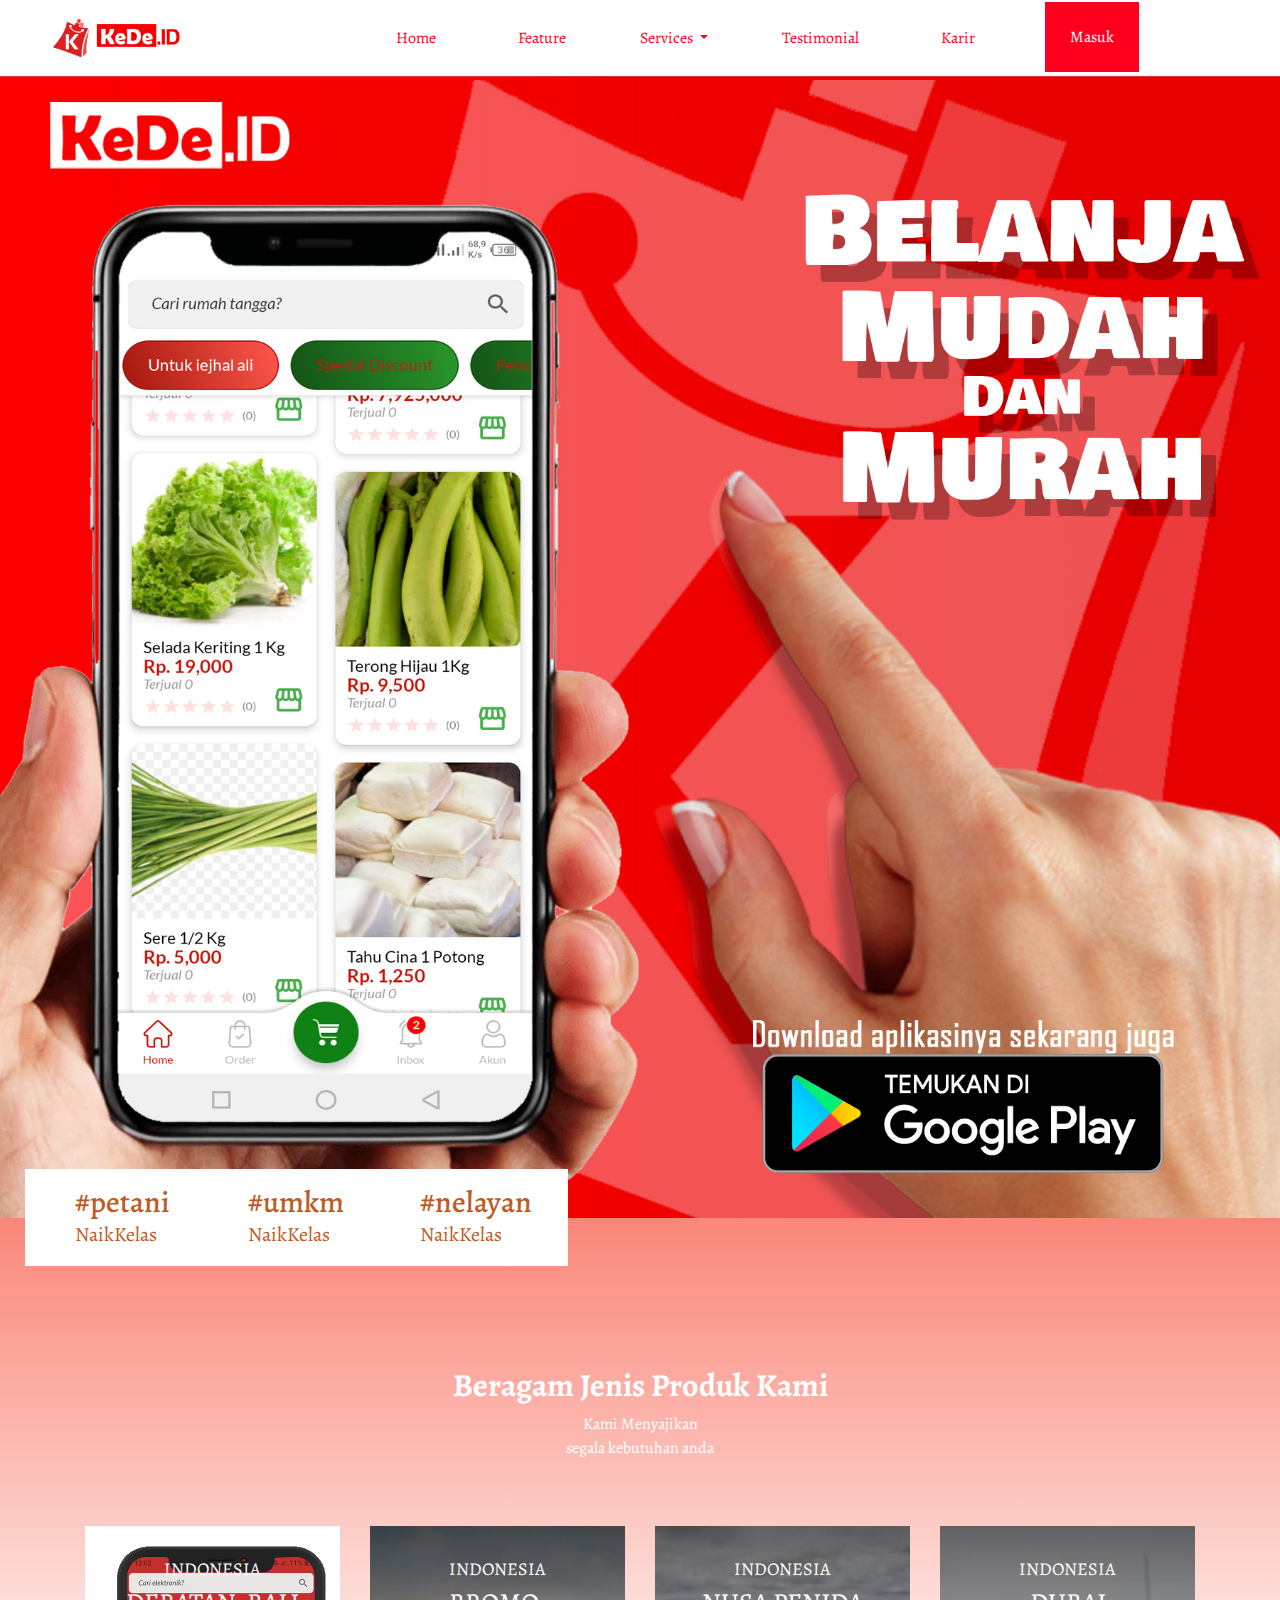
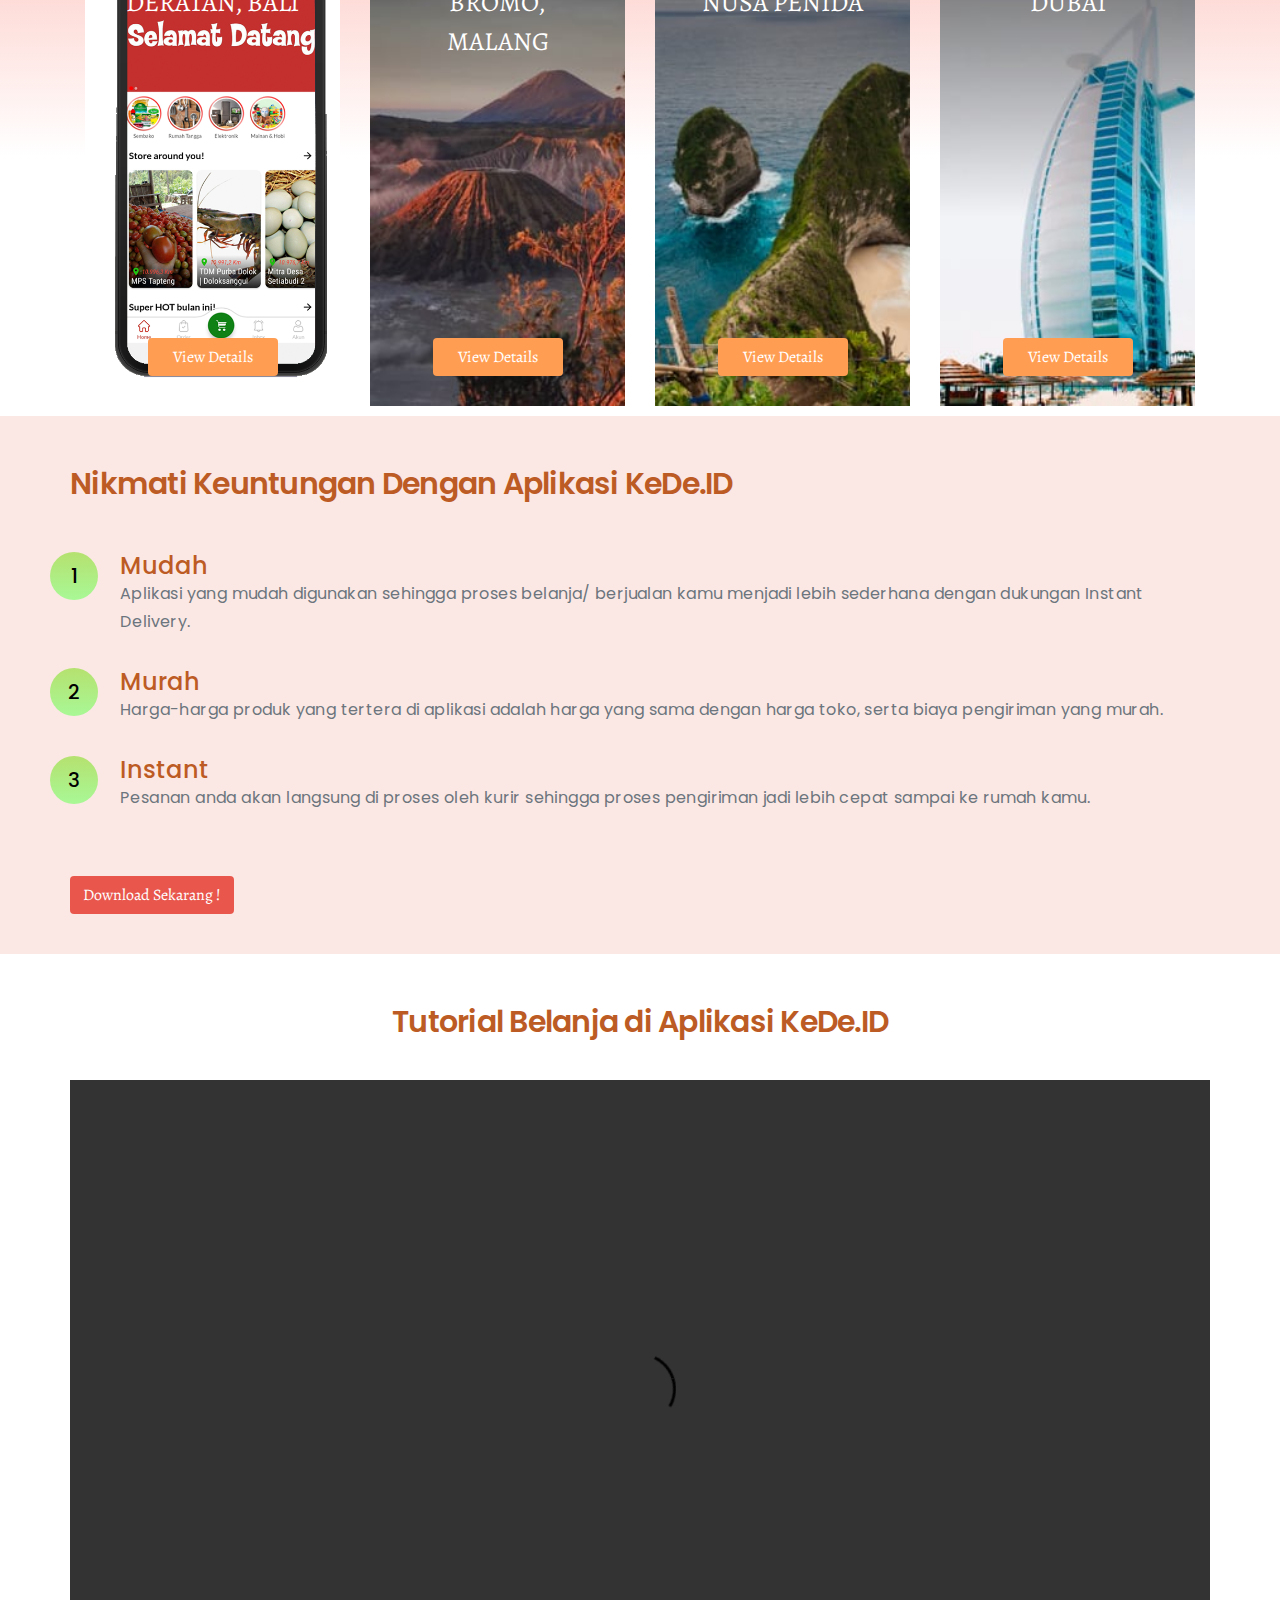
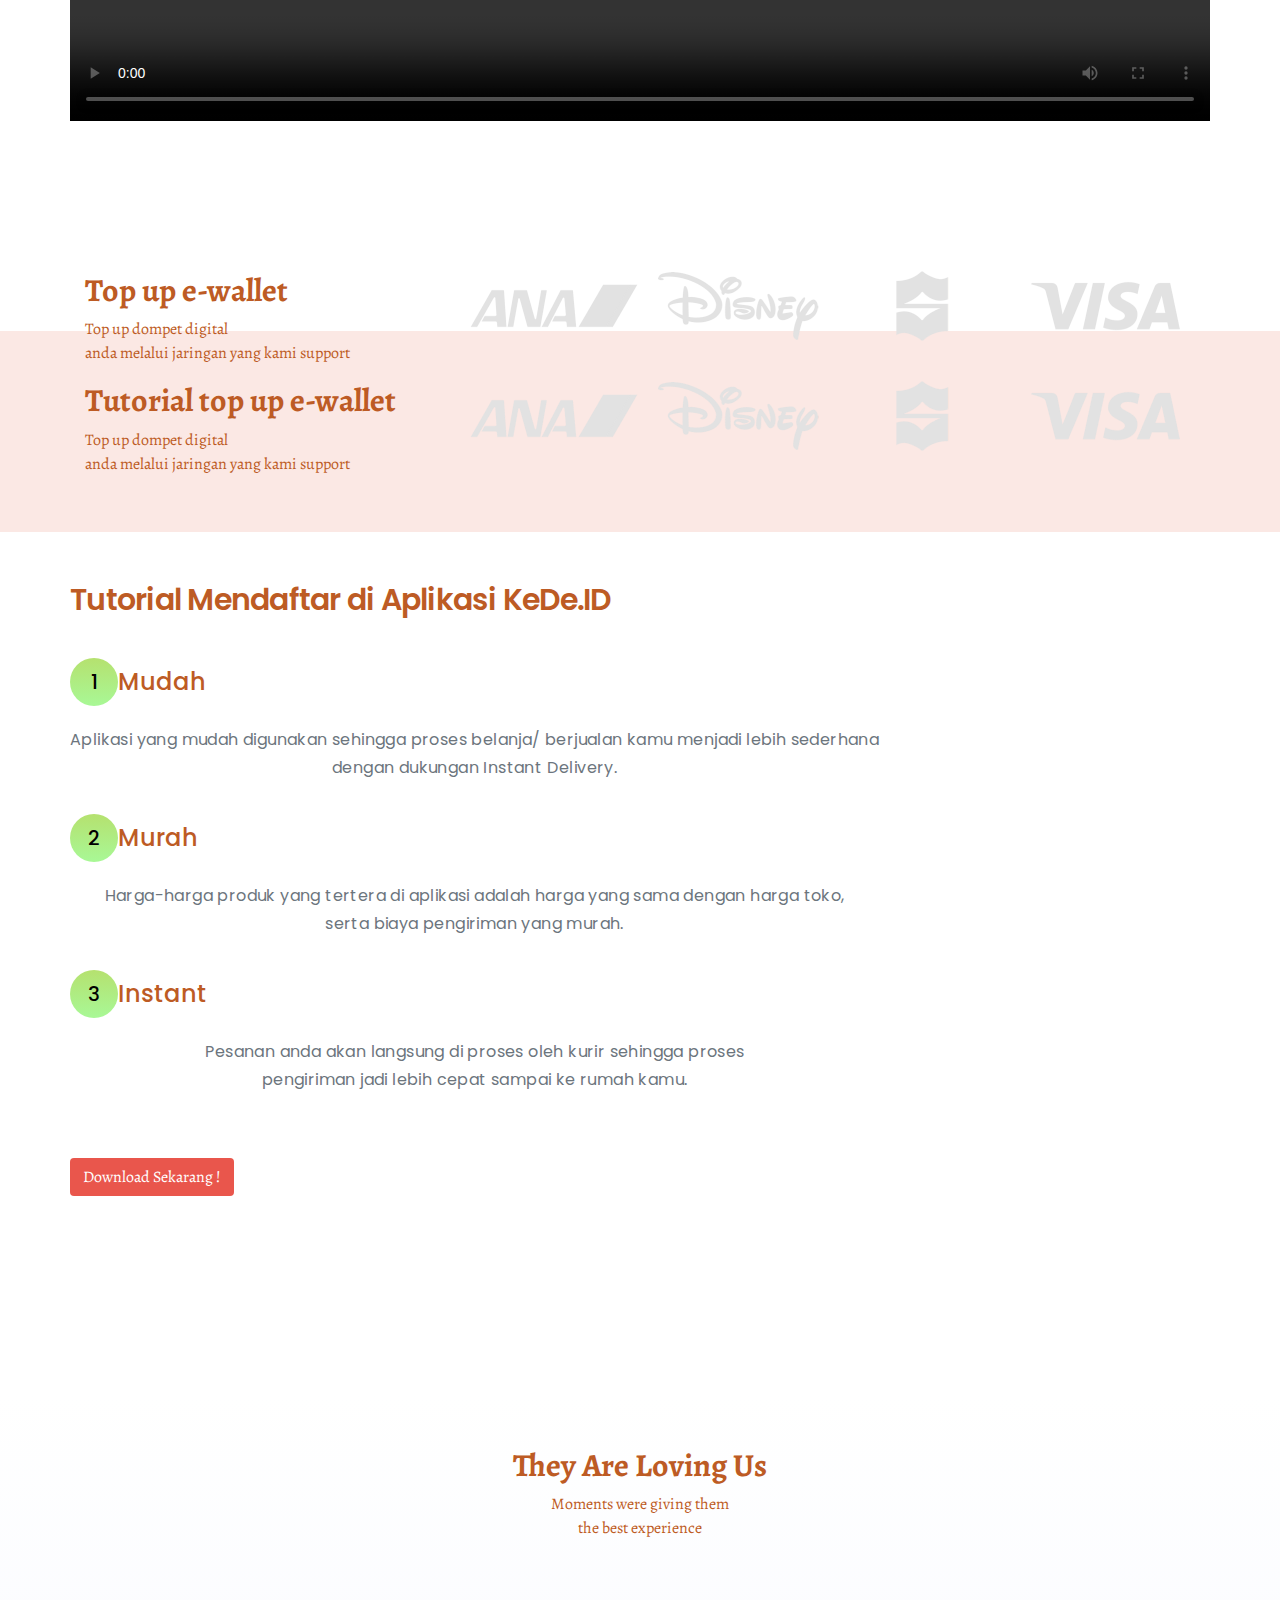
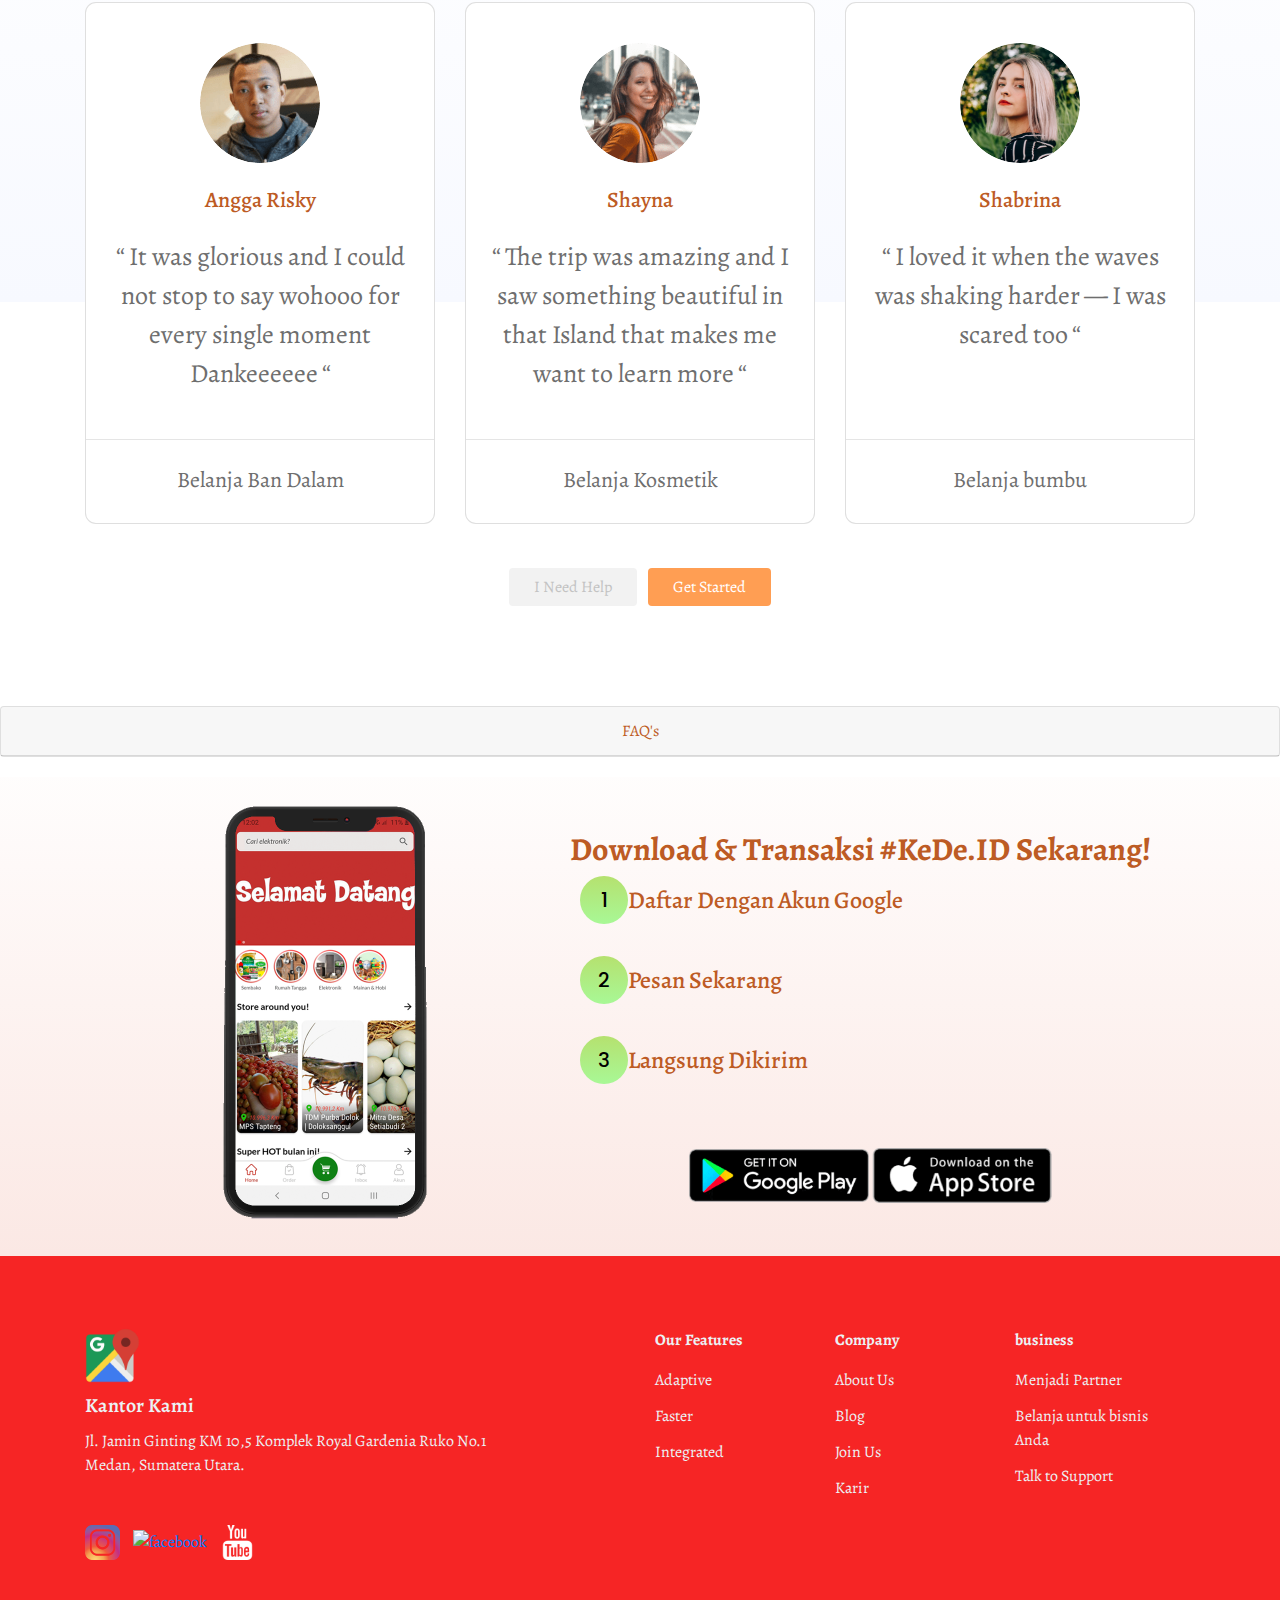
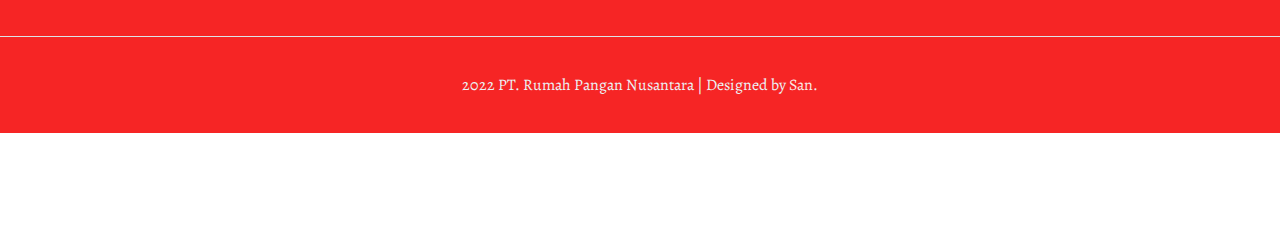
==== index.html @ 6f46077b "KeDe ID" ====
<!DOCTYPE html>
<html lang="en">

<head>
    <meta charset="UTF-8" />
    <meta name="viewport" content="width=device-width, initial-scale=1.0" />
    <meta http-equiv="X-UA-Compatible" content="ie=edge" />
    <title>KeDe.ID</title>
    <link href="https://fonts.googleapis.com/css2?family=Alegreya&display=swap" rel="stylesheet" />
    <link href="https://fonts.googleapis.com/css2?family=Alegreya&family=Poppins:wght@200&display=swap"
        rel="stylesheet">
    <link rel="stylesheet" href="frontend/libraries/bootstrap/css/bootstrap.css" />
    <link rel="stylesheet" href="frontend/styles/main.css" />
</head>

<body>
    <!-- Semantic elements -->
    <!-- https://www.w3schools.com/html/html5_semantic_elements.asp -->

    <!-- Bootstrap navbar example -->
    <!-- https://www.w3schools.com/bootstrap4/bootstrap_navbar.asp -->
    <div class="container">
        <nav class="row navbar border-bottom border-danger navbar-expand-lg navbar-light bg-white fixed-top">
            <a class="navbar-brand" href="#">
                <img src="frontend/images/IMG-20220419-WA0004.png" alt="" />
                <img src="frontend/images/logo.png" alt="" class="logo" />
            </a>
            <button class="navbar-toggler navbar-toggler-right" type="button" data-toggle="collapse"
                data-target="#navb">
                <span class="navbar-toggler-icon"></span>
            </button>

            <!-- Menu -->
            <div class="collapse navbar-collapse" id="navb">
                <ul class="navbar-nav ml-auto mr-3 mr-lg-1">
                    <li class="nav-item mx-md-2">
                        <a class="nav-link" href="#">Home</a>
                    </li>
                    <li class="nav-item mx-md-2">
                        <a class="nav-link" href="#benefits">Feature</a>
                    </li>
                    <li class="nav-item dropdown">
                        <a class="nav-link dropdown-toggle" href="#" id="navbardrop" data-toggle="dropdown">
                            Services
                        </a>
                        <div class="dropdown-menu">
                            <a class="dropdown-item" href="#">Link 1</a>
                            <a class="dropdown-item" href="#">Link 2</a>
                            <a class="dropdown-item" href="#">Link 3</a>
                        </div>
                    </li>
                    <li class="nav-item mx-md-2">
                        <a class="nav-link" href="#testimonialsHeading">Testimonial</a>
                    </li>
                    <li class="nav-item mx-md-2">
                        <a class="nav-link" href="#" onClick="window.open('/karir.html','_blank')">Karir</a>
                    </li>
                </ul>

                <!-- Mobile button -->
                <form class="form-inline d-sm-block d-md-none">
                    <button class="btn btn-login my-2 my-sm-0">
                        Masuk
                    </button>
                </form>
                <!-- Desktop Button -->
                <form class="form-inline my-2 my-lg-0 d-none d-md-block">
                    <button class="btn btn-login btn-navbar-right my-2 my-sm-0 px-4">
                        Masuk
                    </button>
                </form>
            </div>
        </nav>
    </div>
    <header>
        <!-- <h1 class="text-left ml-5 ml-lg-5 ml-xl-5">
            KeDe.ID adalah marketplace
            <br />
            tempat anda belanja langsung dari petani
        </h1>
        <p class="mt-3 text-left ml-5 ml-lg-5 ml-xl-5">
            Bersama KeDe.ID membangun desa
            <br />
            
        </p>
        <a href="#" class="btn btn-get-started px-4 mt-4 text-left ml-5 ml-lg-5 ml-xl-5"
            onClick="window.open('https://play.google.com/store/apps/details?id=id.pt.rpn.kede','_blank')">
            Get Started
        </a> -->
        <div class="img-hero text-center justify-content-center d-flex">
            <img id="hero" class="img-fluid" src="/frontend/images/beranda1.jpg" alt="" onClick="window.open('https://play.google.com/store/apps/details?id=id.pt.rpn.kede','_blank')">
        </div>
    </header>
    <main>
        <!-- <div class="container">
        <section class="section-stats row justify-content-center" id="stats">
          <div class="col-3 col-md-2 stats-detail">
            <h2>20K</h2>
            <p>Members</p>
          </div>
          <div class="col-3 col-md-2 stats-detail">
            <h2>12</h2>
            <p>City</p>
          </div>
          <div class="col-3 col-md-2 stats-detail">
            <h2>3K</h2>
            <p>outlets</p>
          </div>
          <div class="col-3 col-md-2 stats-detail">
            <h2>72</h2>
            <p>Partners</p>
          </div>
        </section>
      </div> -->
        <div class="container">
            <section class="section-stats row" id="stats">
                <div class="col col-md-2 col-lg-2 stats-detail">
                    <h2>#petani</h2>
                    <p> NaikKelas</p>
                </div>
                <div class="col col-md-2 col-lg-2 stats-detail">
                    <h2>#umkm</h2>
                    <p>NaikKelas</p>
                </div>
                <div class="col col-md-2 col-lg-2 stats-detail">
                    <h2>#nelayan</h2>
                    <p>NaikKelas</p>
                </div>
                <!-- <div class="col-3 col-md-2 stats-detail">
            <h2>Kelas</h2>
            <p></p>
          </div> -->
            </section>
        </div>
        <section class="section-popular" id="popular">
            <div class="container">
                <div class="row">
                    <div class="col text-center section-popular-heading">
                        <h2>Beragam Jenis Produk Kami</h2>
                        <p>
                            Kami Menyajikan
                            <br />
                            segala kebutuhan anda
                        </p>
                    </div>
                </div>
            </div>
        </section>
        <section class="section-popular-content" id="popularContent">
            <div class="container">
                <div class="section-popular-travel row justify-content-center">
                    <div class="col-sm-6 col-md-4 col-lg-3">
                        <div class="card-travel text-center d-flex flex-column"
                            style="background-image: url('frontend/images/iphonex.png');">
                            <div class="travel-country">INDONESIA</div>
                            <div class="travel-location">DERATAN, BALI</div>
                            <div class="travel-button mt-auto">
                                <a href="details.html" class="btn btn-travel-details px-4">
                                    View Details
                                </a>
                            </div>
                        </div>
                    </div>
                    <div class="col-sm-6 col-md-4 col-lg-3">
                        <div class="card-travel text-center d-flex flex-column"
                            style="background-image: url('frontend/images/travel-2.jpg');">
                            <div class="travel-country">INDONESIA</div>
                            <div class="travel-location">BROMO, MALANG</div>
                            <div class="travel-button mt-auto">
                                <a href="details.html" class="btn btn-travel-details px-4">
                                    View Details
                                </a>
                            </div>
                        </div>
                    </div>
                    <div class="col-sm-6 col-md-4 col-lg-3">
                        <div class="card-travel text-center d-flex flex-column"
                            style="background-image: url('frontend/images/travel-3.jpg');">
                            <div class="travel-country">INDONESIA</div>
                            <div class="travel-location">NUSA PENIDA</div>
                            <div class="travel-button mt-auto">
                                <a href="details.html" class="btn btn-travel-details px-4">
                                    View Details
                                </a>
                            </div>
                        </div>
                    </div>
                    <div class="col-sm-6 col-md-4 col-lg-3">
                        <div class="card-travel text-center d-flex flex-column"
                            style="background-image: url('frontend/images/travel-4.jpg');">
                            <div class="travel-country">INDONESIA</div>
                            <div class="travel-location">DUBAI</div>
                            <div class="travel-button mt-auto">
                                <a href="details.html" class="btn btn-travel-details px-4">
                                    View Details
                                </a>
                            </div>
                        </div>
                    </div>
                </div>
            </div>
        </section>

        <section class="section-benefits" id="benefits">
            <div class="container">
                <div class="row">
                    <div class="d-flex flex-lg-row flex-column align-items-center">
                        <!-- Left Column -->
                        <div class="img-hero text-center justify-content-center d-flex">
                            <img id="hero" class="img-fluid"
                                src="http://api.elements.buildwithangga.com/storage/files/2/assets/Content/Content3/Content-3-1.png"
                                alt="">
                        </div>

                        <!-- Right Column -->
                        <div id="Feature"
                            class="right-column d-flex flex-column align-items-lg-start align-items-center text-lg-start">
                            <h2 class="title-text">Nikmati Keuntungan Dengan Aplikasi KeDe.ID</h2>
                            <ul style="padding:0;margin:0">
                                <li class="list-unstyled" style="margin-bottom: 2rem;">
                                    <span class="circle d-flex align-items-center justify-content-center">
                                        1
                                    </span>
                                    <h4
                                        class="title-caption d-flex flex-lg-row flex-column justify-content-lg-start justify-content-center">
                                        Mudah
                                    </h4>
                                    <p class="text-caption text-secondary">
                                        Aplikasi yang mudah digunakan sehingga proses belanja/ berjualan kamu menjadi
                                        lebih
                                        sederhana
                                        dengan dukungan Instant Delivery.
                                    </p>
                                </li>
                                <li class="list-unstyled" style="margin-bottom: 2rem;">
                                    <span class="circle d-flex align-items-center justify-content-center">
                                        2
                                    </span>
                                    <h4
                                        class="title-caption d-flex flex-lg-row flex-column justify-content-lg-start justify-content-center">
                                        Murah
                                    </h4>
                                    <p class="text-caption text-secondary">
                                        Harga-harga produk yang tertera di aplikasi adalah harga yang sama dengan harga
                                        toko,
                                        serta biaya pengiriman yang murah.
                                    </p>
                                </li>
                                <li class="list-unstyled" style="margin-bottom: 4rem;">
                                    <span class="circle d-flex align-items-center justify-content-center">
                                        3
                                    </span>
                                    <h4
                                        class="title-caption d-flex flex-lg-row flex-column justify-content-lg-start justify-content-center">
                                        Instant
                                    </h4>
                                    <p class="text-caption text-secondary">
                                        Pesanan anda akan langsung di proses oleh kurir sehingga proses
                                        pengiriman jadi lebih cepat sampai ke rumah kamu.
                                    </p>
                                </li>
                            </ul>
                            <button class="btn btn-learn"
                                onClick="window.open('https://play.google.com/store/apps/details?id=id.pt.rpn.kede','_blank')">Download
                                Sekarang !</button>
                        </div>
                    </div>
                </div>
            </div>
        </section>

        <section class="section-carabelanja" id="carabelanja">
            <div class="container">
                <h2 class="title-text text-center">Tutorial Belanja di Aplikasi KeDe.ID</h2>
                <div class="row">
                    <div class="embed-responsive embed-responsive-16by9">
                        <!-- <iframe class="embed-responsive-item" src="/frontend/videos/tutorbelanjadikede.id.mp4"></iframe> -->
                        <video controls height="100" width="100">
                            <source src="/frontend/videos/tutorbelanjadikede.id.mp4" type="video/mp4">
                        </video>
                        <!-- <iframe class="embed-responsive-item" src="https://www.youtube.com/embed/vlDzYIIOYmM"></iframe> -->
                    </div>
                </div>
            </div>
        </section>

        <section class="section-networks" id="networks">
            <div class="container">
                <div class="row">
                    <div class="col-md-4">
                        <h2>Top up e-wallet</h2>
                        <p>
                            Top up dompet digital
                            <br />
                            anda melalui jaringan yang kami support
                        </p>
                    </div>
                    <div class="col-md-8 text-center">
                        <img src="frontend/images/partner.png" class="img-patner" />
                    </div>
                </div>
            </div>
        </section>
        <section class="section-caratopup" id="caratopup">
            <div class="container">
                <div class="row">
                    <div class="col-md-4">
                        <h2>Tutorial top up e-wallet</h2>
                        <p>
                            Top up dompet digital
                            <br />
                            anda melalui jaringan yang kami support
                        </p>
                    </div>
                    <div class="col-md-8 text-center">
                        <img src="frontend/images/partner.png" class="img-patner" />
                    </div>
                </div>
            </div>
        </section>

        <section class="section-caradaftar" id="caradaftar">
            <div class="container">
                <div class="row">
                    <div class="d-flex flex-lg-row flex-column align-items-center">
                        <!-- Left Column -->
                        <div class="img-hero text-center justify-content-center d-flex">
                            <img id="hero" class="img-fluid"
                                src="http://api.elements.buildwithangga.com/storage/files/2/assets/Content/Content3/Content-3-1.png"
                                alt="">
                        </div>

                        <!-- Right Column -->
                        <div id="Feature"
                            class="right-column d-flex flex-column align-items-lg-start align-items-center text-lg-start text-center">
                            <h2 class="title-text">Tutorial Mendaftar di Aplikasi KeDe.ID</h2>
                            <ul style="padding:0;margin:0">
                                <li class="list-unstyled" style="margin-bottom: 2rem;">
                                    <h4
                                        class="title-caption d-flex flex-lg-row flex-column align-items-center justify-content-lg-start justify-content-center">
                                        <span class="circle d-flex align-items-center justify-content-center">
                                            1
                                        </span>
                                        Mudah
                                    </h4>
                                    <p class="text-caption text-secondary">
                                        Aplikasi yang mudah digunakan sehingga proses belanja/ berjualan kamu menjadi
                                        lebih
                                        sederhana <br class=" d-sm-inline d-none">
                                        dengan dukungan Instant Delivery.
                                    </p>
                                </li>
                                <li class="list-unstyled" style="margin-bottom: 2rem;">
                                    <h4
                                        class="title-caption d-flex flex-lg-row flex-column align-items-center justify-content-lg-start justify-content-center">
                                        <span class="circle d-flex align-items-center justify-content-center">
                                            2
                                        </span>
                                        Murah
                                    </h4>
                                    <p class="text-caption text-secondary">
                                        Harga-harga produk yang tertera di aplikasi adalah harga yang sama dengan harga
                                        toko,<br class=" d-sm-inline d-none">
                                        serta biaya pengiriman yang murah.
                                    </p>
                                </li>
                                <li class="list-unstyled" style="margin-bottom: 4rem;">
                                    <h4
                                        class="title-caption d-flex flex-lg-row flex-column align-items-center justify-content-lg-start justify-content-center">
                                        <span class="circle d-flex align-items-center justify-content-center">
                                            3
                                        </span>
                                        Instant
                                    </h4>
                                    <p class="text-caption text-secondary">
                                        Pesanan anda akan langsung di proses oleh kurir sehingga proses<br
                                            class=" d-sm-inline d-none">
                                        pengiriman jadi lebih cepat sampai ke rumah kamu.
                                    </p>
                                </li>
                            </ul>
                            <button class="btn btn-learn"
                                onClick="window.open('https://play.google.com/store/apps/details?id=id.pt.rpn.kede','_blank')">Download
                                Sekarang !</button>
                        </div>
                    </div>
                </div>
            </div>
        </section>

        <section class="section-testimonials-heading" id="testimonialsHeading">
            <div class="container">
                <div class="row">
                    <div class="col text-center">
                        <h2>They Are Loving Us</h2>
                        <p>
                            Moments were giving them
                            <br />
                            the best experience
                        </p>
                    </div>
                </div>
            </div>
        </section>
        <section class="section-testimonials-content" id="testimonialsContent">
            <div class="container">
                <div class="section-popular-travel row justify-content-center match-height">
                    <div class="col-sm-6 col-md-6 col-lg-4">
                        <div class="card card-testimonial text-center">
                            <div class="testimonial-content">
                                <img src="frontend/images/avatar-1.png" alt="" class="mb-4 rounded-circle" />
                                <h3 class="mb-4">Angga Risky</h3>
                                <p class="testimonials">
                                    “ It was glorious and I could not stop to say wohooo for
                                    every single moment Dankeeeeee “
                                </p>
                            </div>
                            <hr />
                            <p class="trip-to mt-2">Belanja Ban Dalam</p>
                        </div>
                    </div>
                    <div class="col-sm-6 col-md-6 col-lg-4">
                        <div class="card card-testimonial text-center">
                            <div class="testimonial-content">
                                <img src="frontend/images/avatar-2.png" alt="" class="mb-4 rounded-circle" />
                                <h3 class="mb-4">Shayna</h3>
                                <p class="testimonials">
                                    “ The trip was amazing and I saw something beautiful in that
                                    Island that makes me want to learn more “
                                </p>
                            </div>
                            <hr />
                            <p class="trip-to mt-2">Belanja Kosmetik</p>
                        </div>
                    </div>
                    <div class="col-sm-6 col-md-6 col-lg-4">
                        <div class="card card-testimonial text-center">
                            <div class="testimonial-content mb-auto">
                                <img src="frontend/images/avatar-3.png" alt="" class="mb-4 rounded-circle" />
                                <h3 class="mb-4">Shabrina</h3>
                                <p class="testimonials">
                                    “ I loved it when the waves was shaking harder — I was
                                    scared too “
                                </p>
                            </div>
                            <hr />
                            <p class="trip-to mt-2">Belanja bumbu</p>
                        </div>
                    </div>
                </div>
                <div class="row">
                    <div class="col-12 text-center">
                        <a href="#" class="btn btn-need-help px-4 mt-4 mx-1">
                            I Need Help
                        </a>
                        <a href="#" class="btn btn-get-started px-4 mt-4 mx-1">
                            Get Started
                        </a>
                    </div>
                </div>
            </div>
        </section>
        <section class="faq-container" id="faq" class="collapse">
            <div id="accordion">

                <div class="card">
                    <div class="card-header text-center">
                        <a class="card-link" data-toggle="collapse" href="#collapseOne">
                            FAQ's
                        </a>
                    </div>
                    <div id="collapseOne" class="collapse" data-parent="#accordion">
                        <div class="faq-one">

                            <!-- faq question -->
                            <h1 class="faq-page">Apa yang dibutuhkan untuk berbelanja di <span
                                    class="text-danger">KeDe.ID</span> ?
                            </h1>

                            <!-- faq answer -->
                            <div class="faq-body">
                                <p>Kamu hanya butuh sebuah perangkat HP Android dengan minimal android 5.1 dan cukup
                                    mendaftar
                                    menggunakan akun google.</p>
                            </div>
                        </div>
                        <hr class="hr-line">

                        <div class="faq-two">

                            <!-- faq question -->
                            <h1 class="faq-page">Metode pembayaran apa saja yang didukung <span
                                    class="text-danger">KeDe.ID</span> ?
                            </h1>

                            <!-- faq answer -->

                            <div class="faq-body">
                                <p>Saat ini kami mendukung pembayaran CASH, setelah produk/barang di antarkan ke alamat
                                    kamu, kamu
                                    dapat melakukan pembayaran langsung ke kurir.</p>
                            </div>
                        </div>
                        <hr class="hr-line">


                        <div class="faq-three">

                            <!-- faq question -->
                            <h1 class="faq-page">Jenis pengiriman yang didukung ?</h1>

                            <!-- faq answer -->
                            <div class="faq-body">
                                <p>KeDe.ID mendukung pengiriman dengan menggunakan kendaraan roda 2 hanya dalam satu
                                    dengan penjual.
                                </p>
                            </div>
                        </div>
                        <hr class="hr-line">

                        <div class="faq-four">

                            <!-- faq question -->
                            <h1 class="faq-page">Apakah saya bisa berjualan di <span class="text-danger">KeDe.ID</span>
                                ?</h1>

                            <!-- faq answer -->
                            <div class="faq-body">
                                <p>Ya, kamu dapat berjualan di Kede.id tanpa di pungut biaya sekalipun alias gratis
                                    100%.</p>
                            </div>
                        </div>
                        <hr class="hr-line">
                        <div class="faq-five">

                            <!-- faq question -->
                            <h1 class="faq-page">Berapa fee untuk setiap transaksi ?</h1>

                            <!-- faq answer -->
                            <div class="faq-body">
                                <p>Kede.id tidak memungut biaya sama sekali ke pemilik toko.</p>
                            </div>
                        </div>
                        <hr class="hr-line">
                        <div class="faq-six">

                            <!-- faq question -->
                            <h1 class="faq-page">Apakah kurir nya adalah orang-orang <span
                                    class="text-danger">KeDe.ID</span>
                                sendiri ?</h1>

                            <!-- faq answer -->
                            <div class="faq-body">
                                <p>Tidak, kurir adalah orang-orang yang mau bekerja sama dengan Kede.id untuk sama-sama
                                    mencapai
                                    penghasilan. Dan kamu pun boleh menjadi kurir di Kede.id.</p>
                            </div>
                        </div>
                        <hr class="hr-line">
                        <div class="faq-seven">

                            <!-- faq question -->
                            <h1 class="faq-page">Apakah saya bisa mendaftar jadi kurir ?</h1>

                            <!-- faq answer -->
                            <div class="faq-body">
                                <p>Bisa, kamu bisa mendaftar menjadi kurir di Kede.id,dan dapatkan penghasilan sesuka
                                    kamu.</p>
                            </div>
                        </div>
                        <hr class="hr-line">
                        <div class="faq-eight">

                            <!-- faq question -->
                            <h1 class="faq-page">Apa keuntungan nya saya membuka toko di <span
                                    class="text-danger">KeDe.ID</span> ?
                            </h1>

                            <!-- faq answer -->
                            <div class="faq-body">
                                <p>Banyak sekali keuntungan yang akan kamu peroleh dengan bergabung di Kede.id. Kamu
                                    tidak lagi
                                    memikirkan customer, biaya marketing, biaya iklan serta tidak dipungut biaya sama
                                    sekali.</p>
                            </div>
                        </div>
                        <hr class="hr-line">
                        <div class="faq-nine">

                            <!-- faq question -->
                            <h1 class="faq-page">Bagaimana saya mendapatkan uang dari penjualan produk saya ?</h1>

                            <!-- faq answer -->
                            <div class="faq-body">
                                <p>Kamu akan langsung dibayar oleh kurir Kede.id sesuai jumlah yang dipesan oleh calon
                                    customer.</p>
                            </div>
                        </div>
                        <hr class="hr-line">
                        <div class="faq-ten">

                            <!-- faq question -->
                            <h1 class="faq-page">Apakah saya bisa menentukan kurir saya sendiri ?</h1>

                            <!-- faq answer -->
                            <div class="faq-body">
                                <p>Ya, kamu bisa menentukan kurir kamu sendiri dengan mendaftarkan nya di Kurir Kede.id.
                                </p>
                            </div>
                        </div>
                        <hr class="hr-line">
                    </div>
                </div>
            </div>


        </section>

        <section class="section-kedephone" id="kedephone">
            <div class="container">
                <div class="row">
                    <div class="d-flex flex-lg-row flex-column align-items-center">
                        <!-- Left Column -->
                        <div class="img-hero text-center justify-content-center d-flex">
                            <img id="hero" class="img-fluid" src="/frontend/images/iphonex.png" alt="">
                        </div>

                        <!-- Right Column -->
                        <div id="Feature"
                            class="right-column d-flex flex-column align-items-lg-start align-items-center text-lg-start text-center">
                            <h2 class="title-text">Download & Transaksi #KeDe.ID Sekarang!</h2>
                            <ul style="padding:0;margin:0">
                                <li class="list-unstyled" style="margin-bottom: 2rem;">
                                    <h4
                                        class="title-caption d-flex flex-lg-row flex-column align-items-center justify-content-lg-start justify-content-center">
                                        <span class="circle d-flex align-items-center justify-content-center">
                                            1
                                        </span>
                                        Daftar Dengan Akun Google
                                    </h4>
                                </li>
                                <li class="list-unstyled" style="margin-bottom: 2rem;">
                                    <h4
                                        class="title-caption d-flex flex-lg-row flex-column align-items-center justify-content-lg-start justify-content-center">
                                        <span class="circle d-flex align-items-center justify-content-center">
                                            2
                                        </span>
                                        Pesan Sekarang
                                    </h4>
                                </li>
                                <li class="list-unstyled" style="margin-bottom: 4rem;">
                                    <h4
                                        class="title-caption d-flex flex-lg-row flex-column align-items-center justify-content-lg-start justify-content-center">
                                        <span class="circle d-flex align-items-center justify-content-center">
                                            3
                                        </span>
                                        Langsung Dikirim
                                    </h4>
                                </li>
                                <img src="/frontend/images/download-google-play.png" class="img-fluid download-now"
                                    alt="..."
                                    onClick="window.open('https://play.google.com/store/apps/details?id=id.pt.rpn.kede','_blank')">
                                <img src="/frontend/images/download-app-store.png" class="img-fluid download-now"
                                    alt="..." onClick="window.open('https://sanryuu03.github.io/','_blank')">
                            </ul>
                            <!-- <button class="btn btn-learn"
                            onClick="window.open('https://play.google.com/store/apps/details?id=id.pt.rpn.kede','_blank')">Download
                            Sekarang !</button> -->
                        </div>
                    </div>
                </div>
            </div>
        </section>
        </section>
    </main>
    <footer class="page-footer font-small blue">

        <div class="container text-md-left">
            <div class="row">
                <div class="col-md-6 mt-md-0 mt-3 address">
                    <img src="/frontend/images/GOOGLE-MAPS-ICON-AVALON-EXCHANGE.png" alt="logo" class="img-fluid mb-2"
                        style="width: 55px;
                        height: 55px;" onClick="window.open('https://goo.gl/maps/oBp26qJ8qzxvGurf7','_blank')">
                    <h5 class="" onClick="window.open('https://goo.gl/maps/oBp26qJ8qzxvGurf7','_blank')">Kantor Kami
                    </h5>
                    <p>Jl. Jamin Ginting KM 10,5 Komplek Royal Gardenia Ruko No.1 <br />
                        Medan, Sumatera Utara.</p>
                    <div class="mt-md-5 social-media">
                        <a href="#">
                            <img src="/frontend/images/pngwing.png" alt="instagram" class="img-fluid" style="width: 35px;
                                height: 35px;" onClick="window.open('https://www.instagram.com/kede_id/','_blank')">
                        </a>
                        <a href="#">
                            <img src="https://api.elements.buildwithangga.com/storage/files/2/assets/Content/Content-workly/bi_facebook.svg"
                                alt="facebook" class="img-fluid"
                                onClick="window.open('https://www.facebook.com/KeDeRPN/','_blank')">
                        </a>
                        <a href="#">
                            <img src="/frontend/images/Youtube Logo.png" alt="youtube" class="img-fluid" style="width: 35px;
                                height: 35px;"
                                onClick="window.open('https://www.youtube.com/channel/UCwRtGpHT1GRCcVnHuy66ZSw','_blank')">
                        </a>
                    </div>
                </div>
                <hr class="clearfix w-100 d-md-none pb-3">
                <div class="row col-md-6 nav-footer">
                    <div class="col-md-4 mb-md-0 mb-3">
                        <p>
                            Our Features
                        </p>
                        <ul class="list-unstyled">
                            <li>
                                <a href="#!">Adaptive</a>
                            </li>
                            <li>
                                <a href="#!">Faster</a>
                            </li>
                            <li>
                                <a href="#!">Integrated</a>
                            </li>
                        </ul>
                    </div>
                    <div class="col-md-4 mb-md-0 mb-3">
                        <p>
                            Company
                        </p>
                        <ul class="list-unstyled">
                            <li>
                                <a href="#!">About Us</a>
                            </li>
                            <li>
                                <a href="#!">Blog</a>
                            </li>
                            <li>
                                <a href="#!">Join Us</a>
                            </li>
                            <li>
                                <a href="#!">Karir</a>
                            </li>
                        </ul>
                    </div>
                    <div class="col-md-4 mb-md-0 mb-3">
                        <p>
                            business
                        </p>
                        <ul class="list-unstyled">
                            <li>
                                <a href="#!">Menjadi Partner</a>
                            </li>
                            <li>
                                <a href="#!">Belanja untuk bisnis Anda</a>
                            </li>
                            <li>
                                <a href="#!">Talk to Support</a>
                            </li>
                        </ul>
                    </div>
                </div>
            </div>
        </div>
        <div class="copyright row d-flex justify-content-center border-top mx-0">
            <p class="my-0">
                2022 PT. Rumah Pangan Nusantara | Designed by <a href="https://sanryuu03.github.io/"
                    target="_blank">San</a>.
            </p>
        </div>
    </footer>
    <script src="frontend/libraries/retina/retina.js"></script>
    <script src="frontend/libraries/jquery/jquery-3.4.1.min.js"></script>
    <script src="frontend/libraries/bootstrap/js/bootstrap.js"></script>
    <script src="frontend/scripts/main.js"></script>
</body>

</html>
---- frontend/styles/main.css ----
body {
  background-color: #fff;
  font-family: 'Alegreya', serif;
  color: #bd5b24;
}

.navbar-brand {
  margin-left: 50px !important;
}

.navbar-brand img {
  max-height: 40px;
}

.navbar-brand .logo {
  max-height: 50px;
}

.navbar-toggler {
  margin-right: 50px !important;
}

.btn-navbar-right {
  margin-top: -10px !important;
  margin-bottom: -28px !important;
  margin-right: 140px !important;
  height: 70px;
  border-radius: 0;
}

.navbar-light .navbar-nav .nav-link {
  color: #Fe001e;
  margin-left: 50px !important;
}

.navbar-light .navbar-nav .nav-link.active {
  font-weight: bold;
  color: salmon !important;
}

.btn-login {
  background-color: #Fe001e;
  color: #fff;
  margin-bottom: -8px !important;
  margin-left: 50px !important;
}

.btn-login:hover {
  color: #fff;
}

header {
  margin-top: -100px;
  margin-bottom: -214px;
  padding: 180px 0 165px;
  background: linear-gradient(293.57deg, #e50000 0%, #e50000 23.8%, #e50000 42.57%, #e50000 63.76%, #fb0000 69.62%);
  background-size: contain;
}

header h1,
header p {
  color: #fff;
}

header h1 {
  font-family: 'Alegreya', serif;
  font-weight: bold;
}

header p {
  font-size: 22px;
}

header .btn-get-started {
  background-color: #FF9E53;
  color: #fff;
}

header .btn-get-started:hover {
  color: #fff;
}

header .img-hero {
  background-size: cover;
  max-width: 100%;
}

.section-stats {
  margin-top: -95px;
  margin-left: -60px;
}

.section-stats .stats-detail {
  padding-top: 15px;
  background: #fff;
  padding-left: 50px;
  padding-right: -50px;
  margin-right: -25px;
}

.section-stats h2 {
  font-size: 30px;
  margin-bottom: 0;
}

.section-stats p {
  font-size: 20px;
  font-weight: lighter;
}

.section-popular {
  min-height: 540px;
  background-image: -webkit-gradient(linear, left top, left bottom, color-stop(-5%, salmon), to(#fff));
  background-image: linear-gradient(180deg, salmon -5%, #fff 100%);
  margin-top: -50px;
  margin-bottom: -230px;
}

.section-popular .section-popular-heading {
  margin-top: 150px;
}

.section-popular .section-popular-heading h2,
.section-popular .section-popular-heading p {
  color: #fff;
}

.section-popular .section-popular-heading h2 {
  font-family: 'Alegreya', serif;
  font-weight: bold;
}

.section-popular-content .section-popular-travel .card-travel {
  min-height: 480px;
  background: #fff;
  color: #fff;
  padding: 30px;
  background-size: cover;
  margin-bottom: 20px;
}

.section-popular-content .section-popular-travel .card-travel .travel-country {
  font-size: 18px;
  color: #fff;
}

.section-popular-content .section-popular-travel .card-travel .travel-location {
  font-size: 26px;
  color: #fff;
}

.section-popular-content .section-popular-travel .card-travel .travel-button .btn-travel-details {
  background-color: #FF9E53;
  color: #fff;
}

.section-popular-content .section-popular-travel .card-travel .travel-button .btn-travel-details:hover {
  color: #fff;
}

.section-networks {
  background-color: #fff;
  margin-top: -100px;
  padding-top: 50px;
  padding-bottom: 50px;
}

.section-networks h2 {
  font-family: 'Alegreya', serif;
  font-weight: bold;
}

.section-networks img {
  max-width: 100%;
}

.section-benefits {
  background-color: #fbe8e4;
  margin-top: -10px;
  padding-top: 50px;
  padding-bottom: 50px;
}

.section-benefits h2 {
  font-family: 'Alegreya', serif;
  font-weight: bold;
}

.section-benefits img {
  max-width: 100%;
}

.section-benefits button {
  background-color: #e9564c;
  color: #fff;
}

.section-benefits .circle {
  font: 500 1.25rem/1.75rem Poppins, sans-serif;
  height: 3rem;
  width: 3rem;
  margin-bottom: 0rem;
  border-radius: 9999px;
  background-image: -webkit-gradient(linear, left top, left bottom, from(#b5e16f), to(#a8f896));
  background-image: linear-gradient(#b5e16f, #a8f896);
  color: #000000;
  margin-top: 10px;
  margin-left: -20px !important;
}

.section-benefits .title-text {
  font: 600 1.875rem/2.25rem Poppins, sans-serif;
  margin-bottom: 2.5rem;
  letter-spacing: -0.025em;
}

.section-benefits .title-caption {
  font: 500 1.5rem/2rem Poppins, sans-serif;
  margin-top: -50px;
  margin-left: 50px !important;
}

.section-benefits .text-caption {
  font: 400 1rem/1.75rem Poppins, sans-serif;
  letter-spacing: 0.025em;
  color: #ffa426;
  margin-top: -10px;
  margin-left: 50px !important;
}

.section-caradaftar {
  background-color: #fff;
  margin-top: -10px;
  padding-top: 50px;
  padding-bottom: 200px;
}

.section-caradaftar h2 {
  font-family: 'Alegreya', serif;
  font-weight: bold;
}

.section-caradaftar img {
  max-width: 100%;
}

.section-caradaftar button {
  background-color: #e9564c;
  color: #fff;
}

.section-caradaftar .circle {
  font: 500 1.25rem/1.75rem Poppins, sans-serif;
  height: 3rem;
  width: 3rem;
  margin-bottom: 0rem;
  border-radius: 9999px;
  background-image: -webkit-gradient(linear, left top, left bottom, from(#b5e16f), to(#a8f896));
  background-image: linear-gradient(#b5e16f, #a8f896);
  color: #000000;
}

.section-caradaftar .title-text {
  font: 600 1.875rem/2.25rem Poppins, sans-serif;
  margin-bottom: 2.5rem;
  letter-spacing: -0.025em;
}

.section-caradaftar .title-caption {
  font: 500 1.5rem/2rem Poppins, sans-serif;
  margin-bottom: 1.25rem;
}

.section-caradaftar .text-caption {
  font: 400 1rem/1.75rem Poppins, sans-serif;
  letter-spacing: 0.025em;
  color: #ffa426;
}

.section-caratopup {
  background-color: #fbe8e4;
  margin-top: -100px;
  padding-top: 50px;
  padding-bottom: 50px;
}

.section-caratopup h2 {
  font-family: 'Alegreya', serif;
  font-weight: bold;
}

.section-caratopup img {
  max-width: 100%;
}

.section-carabelanja {
  background-color: #fff;
  margin-top: -10px;
  padding-top: 50px;
  padding-bottom: 200px;
}

.section-carabelanja h2 {
  font-family: 'Alegreya', serif;
  font-weight: bold;
}

.section-carabelanja img {
  max-width: 100%;
}

.section-carabelanja button {
  background-color: #e9564c;
  color: #fff;
}

.section-carabelanja .circle {
  font: 500 1.25rem/1.75rem Poppins, sans-serif;
  height: 3rem;
  width: 3rem;
  margin-bottom: 0rem;
  border-radius: 9999px;
  background-image: -webkit-gradient(linear, left top, left bottom, from(#b5e16f), to(#a8f896));
  background-image: linear-gradient(#b5e16f, #a8f896);
  color: #000000;
}

.section-carabelanja .title-text {
  font: 600 1.875rem/2.25rem Poppins, sans-serif;
  margin-bottom: 2.5rem;
  letter-spacing: -0.025em;
}

.section-carabelanja .title-caption {
  font: 500 1.5rem/2rem Poppins, sans-serif;
  margin-bottom: 1.25rem;
}

.section-carabelanja .text-caption {
  font: 400 1rem/1.75rem Poppins, sans-serif;
  letter-spacing: 0.025em;
  color: #ffa426;
}

.section-testimonials-heading {
  background: -webkit-gradient(linear, left top, left bottom, from(#fff), to(#f7f9ff));
  background: linear-gradient(#fff 0%, #f7f9ff 100%);
  padding-top: 50px;
  min-height: 506px;
}

.section-testimonials-heading h2 {
  font-family: 'Alegreya', serif;
  font-weight: bold;
}

.section-testimonials-content {
  margin-top: -300px;
  padding-bottom: 400px;
}

.section-testimonials-content .card-testimonial {
  padding: 40px 20px 10px;
  border-radius: 11px;
  margin-bottom: 20px;
}

.section-testimonials-content .card-testimonial .testimonial-content {
  min-height: 380px;
}

.section-testimonials-content .card-testimonial h3 {
  font-size: 22px;
}

.section-testimonials-content .card-testimonial .testimonials {
  font-size: 26px;
  text-align: center;
  color: #6e6e6e;
  font-weight: 200;
}

.section-testimonials-content .card-testimonial .trip-to {
  font-weight: normal;
  font-size: 22px;
  color: #6e6e6e;
}

.section-testimonials-content .card-testimonial hr {
  margin-left: -20px;
  margin-right: -20px;
}

.section-testimonials-content .btn-get-started {
  background-color: #FF9E53;
  color: #fff;
}

.section-testimonials-content .btn-get-started:hover {
  color: #fff;
}

.section-testimonials-content .btn-need-help {
  background-color: #F2F2F2;
  color: #C3C3C3;
}

.section-testimonials-content .btn-need-help:hover {
  color: #C3C3C3;
}

.faq-container {
  display: -webkit-box;
  display: -ms-flexbox;
  display: flex;
  -webkit-box-pack: center;
      -ms-flex-pack: center;
          justify-content: center;
  -webkit-box-orient: vertical;
  -webkit-box-direction: normal;
      -ms-flex-direction: column;
          flex-direction: column;
  background-color: #fff;
  margin-top: -450px;
  padding-top: 150px;
  padding-bottom: 10px;
  border-bottom: #777;
}

.faq-container .card-link {
  color: #bd5b24;
}

.hr-line {
  width: 80%;
  margin: auto;
}

/* Style the buttons that are used to open and close the faq-page body */
.faq-page {
  /* background-color: #eee; */
  color: #444;
  cursor: pointer;
  padding: 30px 20px;
  width: 80%;
  border: none;
  outline: none;
  -webkit-transition: 0.4s;
  transition: 0.4s;
  margin: auto;
  font-size: 17px;
}

.faq-body {
  margin: auto;
  /* text-align: center; */
  width: 50%;
  padding: auto;
}

/* Add a background color to the button if it is clicked on (add the .active class with JS), and when you move the mouse over it (hover) */
.active,
.faq-page:hover {
  background-color: #F9F9F9;
}

/* Style the faq-page panel. Note: hidden by default */
.faq-body {
  padding: 0 18px;
  background-color: white;
  display: none;
  overflow: hidden;
}

.faq-page:after {
  content: '\02795';
  /* Unicode character for "plus" sign (+) */
  font-size: 13px;
  color: #777;
  float: right;
  margin-left: 5px;
}

.active:after {
  content: "\2796";
  /* Unicode character for "minus" sign (-) */
}

.section-kedephone {
  margin-top: 10px;
  padding-bottom: 10px;
  background-image: -webkit-gradient(linear, left top, left bottom, color-stop(-10%, #fff), to(#fbe8e4));
  background-image: linear-gradient(180deg, #fff -10%, #fbe8e4 100%);
  padding-top: 10px;
}

.section-kedephone h2 {
  font-family: 'Alegreya', serif;
  font-weight: bold;
}

.section-kedephone img {
  max-width: 50%;
}

.section-kedephone .download-now {
  max-width: 30%;
}

.section-kedephone .title-caption {
  margin-left: 10px;
}

.section-kedephone button {
  background-color: #e9564c;
  color: #fff;
}

.section-kedephone .btn-get-started {
  background-color: #FF9E53;
  color: #fff;
}

.section-kedephone .btn-get-started:hover {
  color: #fff;
}

.section-kedephone .btn-need-help {
  background-color: #F2F2F2;
  color: #C3C3C3;
}

.section-kedephone .btn-need-help:hover {
  color: #C3C3C3;
}

.section-kedephone .circle {
  font: 500 1.25rem/1.75rem Poppins, sans-serif;
  height: 3rem;
  width: 3rem;
  margin-bottom: 0rem;
  border-radius: 9999px;
  background-image: -webkit-gradient(linear, left top, left bottom, from(#b5e16f), to(#a8f896));
  background-image: linear-gradient(#b5e16f, #a8f896);
  color: #000000;
  background-color: #FF9E53;
}

.section-kedephone .circle:hover {
  color: #fff;
}

.section-footer a {
  color: #071c4d;
}

.section-details-header {
  min-height: 310px;
  background: #e4e6eb;
  margin-top: -68px;
}

.section-details-content {
  margin-top: -210px;
  min-height: 100vh;
}

.section-details-content .breadcrumb {
  background-color: transparent;
  padding: 0;
  margin-bottom: 30px;
}

.section-details-content .breadcrumb-item.active {
  font-weight: bold;
  color: #071C4D;
}

.section-details-content .card-details {
  padding: 30px;
  border-radius: 11px;
}

.section-details-content .card-details .trip-informations th {
  font-weight: 300;
  font-size: 18px;
  color: #071c4d;
}

.section-details-content .card-details .trip-informations td {
  font-weight: 300;
  font-size: 18px;
  color: #b1b1b1;
}

.section-details-content .card-details .trip-informations .text-blue {
  color: #071C4D;
  font-weight: bold;
}

.section-details-content .card-details .trip-informations .text-orange {
  color: #FF9E53;
  font-weight: bold;
}

.section-details-content .card-details h1 {
  font-size: 26px;
}

.section-details-content .card-details h2 {
  font-size: 20px;
}

.section-details-content .card-details p {
  font-size: 18px;
  color: #b1b1b1;
}

.section-details-content .card-details .payment-instructions {
  font-weight: 300;
  font-size: 14px;
  color: #b1b1b1;
}

.section-details-content .card-details .disclaimer {
  font-weight: 300;
  font-size: 14px;
  color: #b1b1b1;
}

.section-details-content .card-right {
  border-bottom-left-radius: 0;
  border-bottom-right-radius: 0;
  border-bottom: none;
}

.section-details-content .gallery .xzoom-container {
  display: block;
}

.section-details-content .gallery .xzoom-container .xzoom {
  width: 100%;
  -webkit-box-shadow: none;
          box-shadow: none;
  margin-bottom: 10px;
}

.section-details-content .gallery .xzoom-container .xactive {
  border: 2px solid #1abc9c;
  -webkit-box-shadow: none;
          box-shadow: none;
}

.section-details-content .features {
  margin-top: 20px;
}

.section-details-content .features h3 {
  font-size: 18px;
  color: #071c4d;
  margin-bottom: 0;
}

.section-details-content .features p {
  margin-bottom: 0;
}

.section-details-content .features .description {
  margin-left: 10px;
  overflow: hidden;
  float: left;
}

.section-details-content .features .features-image {
  width: 45px;
  height: 45px;
  float: left;
}

.section-details-content .join-container {
  margin-top: -16px;
}

.section-details-content .btn-join-now {
  background-color: #FF9E53;
  color: #fff;
  border-radius: 0;
}

.section-details-content .btn-join-now:hover {
  color: #fff;
}

.section-details-content .bank .bank-item h3 {
  font-size: 18px;
  color: #071c4d;
  margin-bottom: 0;
}

.section-details-content .bank .bank-item p {
  margin-bottom: 0;
}

.section-details-content .bank .bank-item .description {
  margin-left: 10px;
  overflow: hidden;
  float: left;
}

.section-details-content .bank .bank-item .description p {
  font-family: Alegreya;
  font-weight: normal;
  font-size: 16px;
  text-align: left;
  color: #071c4d;
}

.section-details-content .bank .bank-item .bank-image {
  width: 45px;
  height: 45px;
  float: left;
}

.section-details-content .btn-add-now {
  background-color: #071C4D;
  color: #fff;
}

.section-details-content .btn-add-now:hover {
  color: #fff;
}

.section-details-content .input-group-text {
  background-color: transparent;
}

.section-details-content h3 {
  font-weight: 400;
  font-size: 14px;
  color: #071c4d;
}

.section-details-content .gj-datepicker .datepicker {
  border-right: 0;
}

.section-details-content .gj-datepicker .input-group-append .btn {
  padding-right: 30px;
}

.section-success {
  height: 90vh;
}

.section-success h1 {
  font-weight: 600;
  font-size: 26px;
  color: #071c4d;
}

.section-success p {
  font-weight: 300;
  font-size: 18px;
  color: #b1b1b1;
}

.section-success .btn-home-page {
  border-radius: 4px;
  background: #071c4d;
  color: #fff;
}

.section-success .btn-home-page:hover {
  color: #fff;
}

body footer {
  background-color: rgba(245, 7, 7, 0.877);
  color: #Fe001e;
  padding-top: 72px !important;
  padding-bottom: 36px !important;
}

body footer h5 {
  font-weight: 600 !important;
  size: 16px !important;
  line-height: 150%;
  color: #ECF1F4;
}

body footer .address p {
  font-weight: 400 !important;
  size: 16px !important;
  line-height: 150%;
  color: #ECF1F4;
}

body footer .nav-footer p {
  font-weight: 700 !important;
  size: 16px !important;
  line-height: 150%;
  color: #ECF1F4;
}

body footer .nav-footer a {
  font-weight: 400 !important;
  size: 16px !important;
  color: #ECF1F4;
}

body footer li {
  margin-bottom: 12px;
}

body footer .social-media a {
  margin-right: 10px;
  text-decoration: none;
}

body footer .copyright {
  margin-top: 76px;
  padding-top: 36px;
}

body footer .copyright p {
  font-weight: 400 !important;
  size: 16px !important;
  color: #ECF1F4;
}

body footer .copyright a {
  font-weight: 400 !important;
  size: 16px !important;
  color: #fbe8e4;
}

body .cl-light {
  color: #EEEEEE;
}

body .cl-light-grey-2 {
  color: #90BCB7;
}

body .font-lora {
  font-family: 'Alegreya', serif !important;
}
/*# sourceMappingURL=main.css.map */
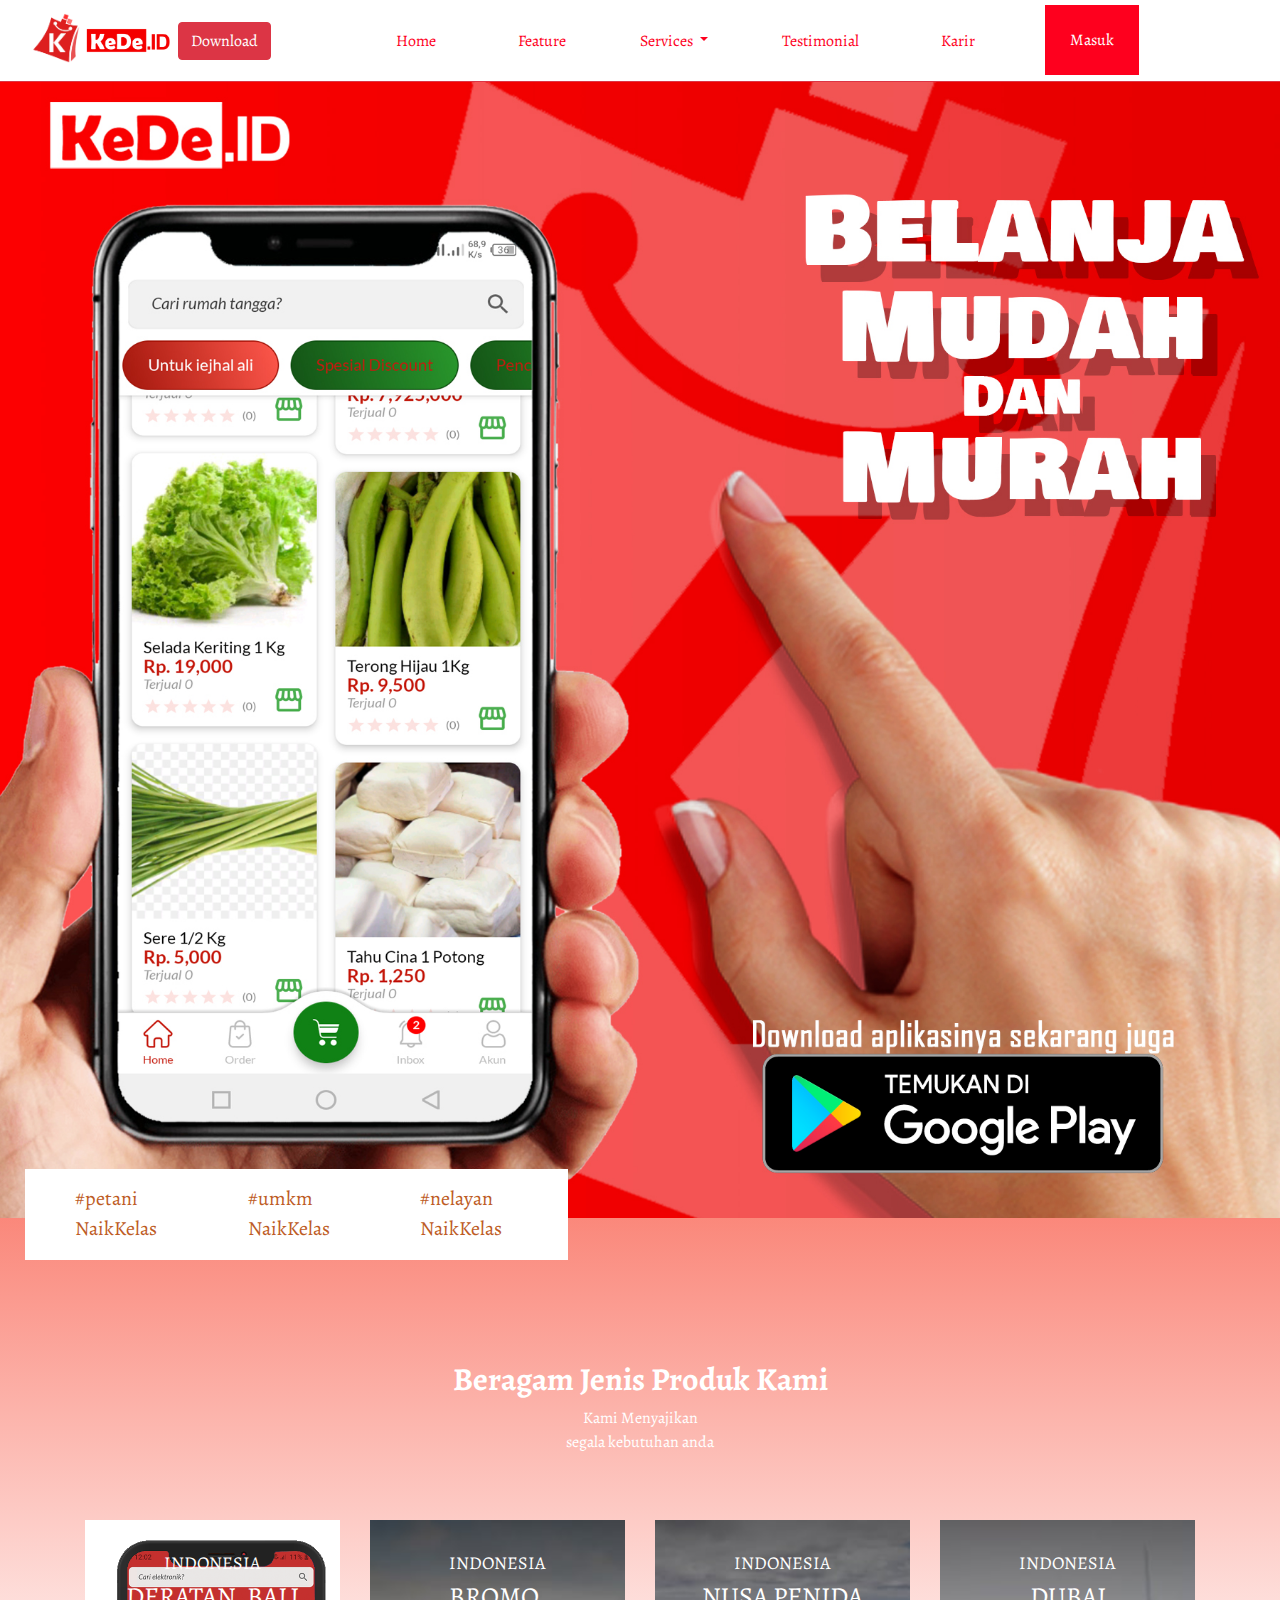
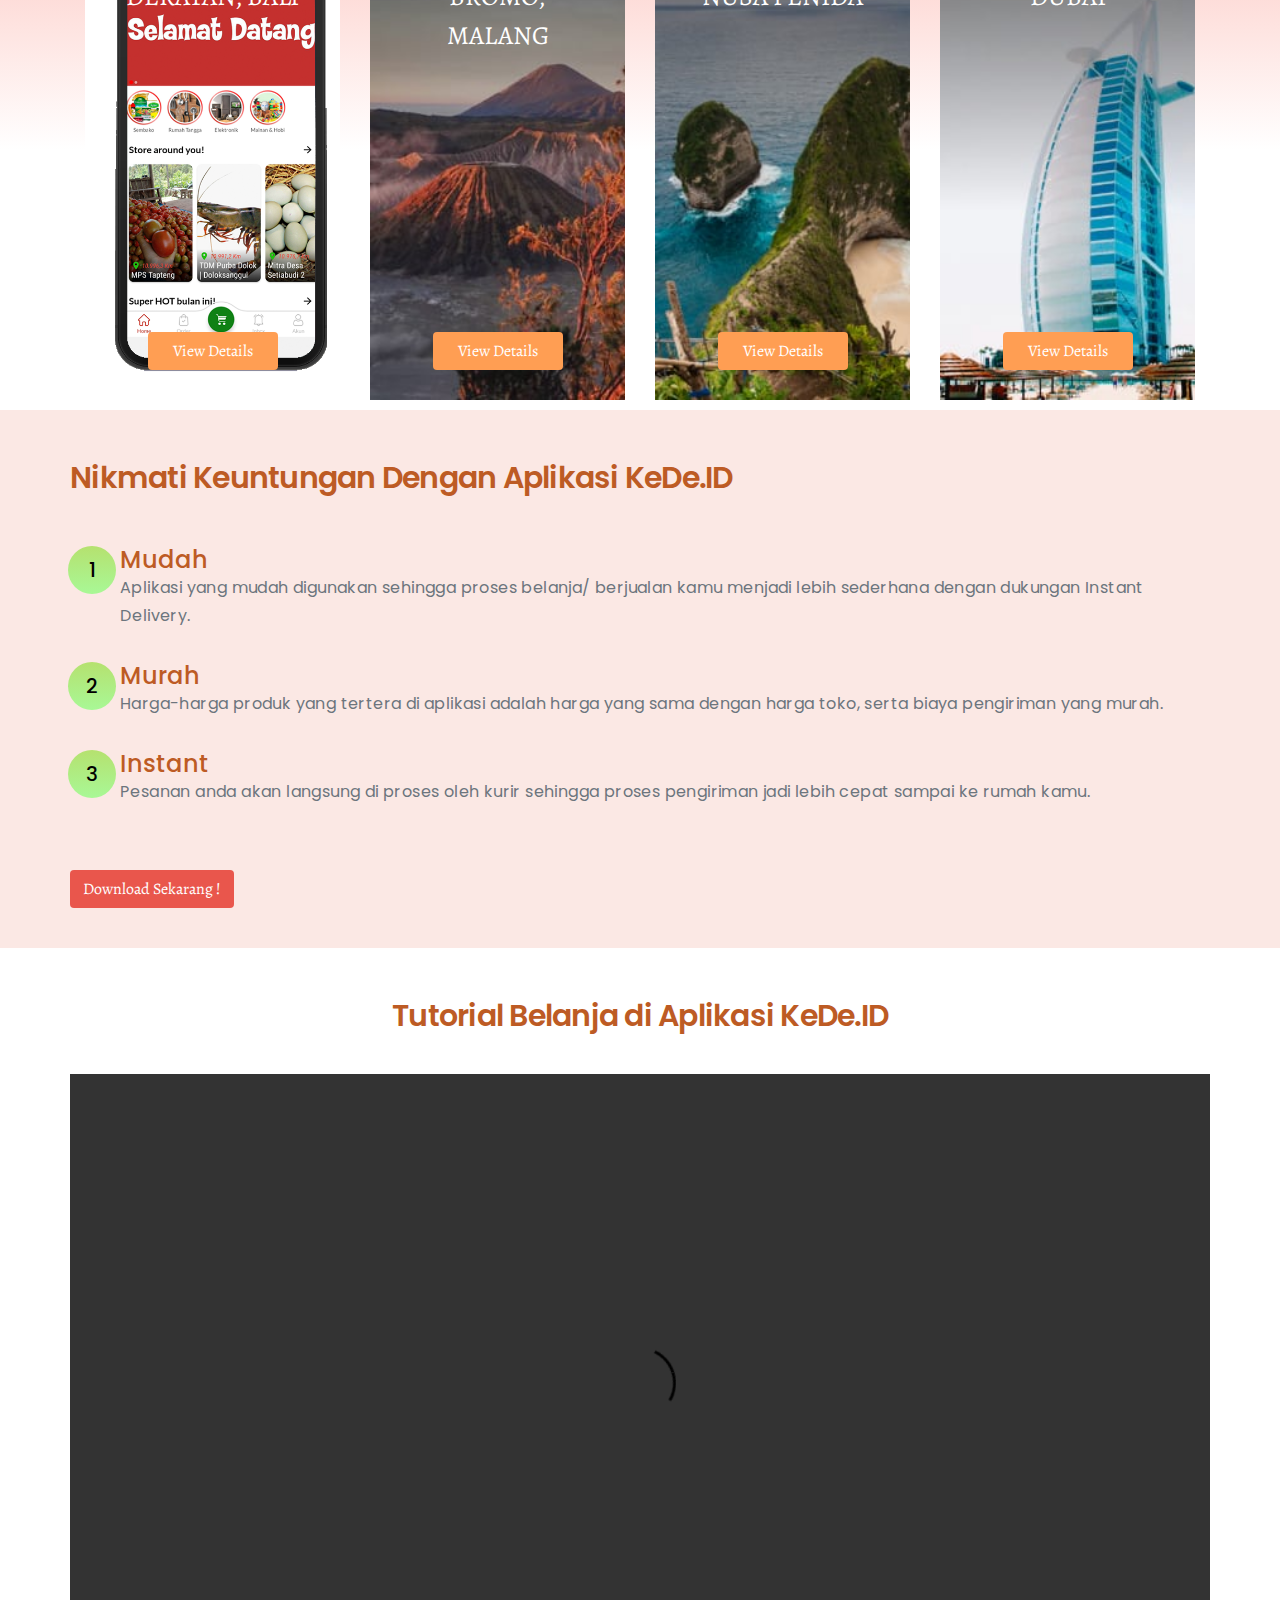
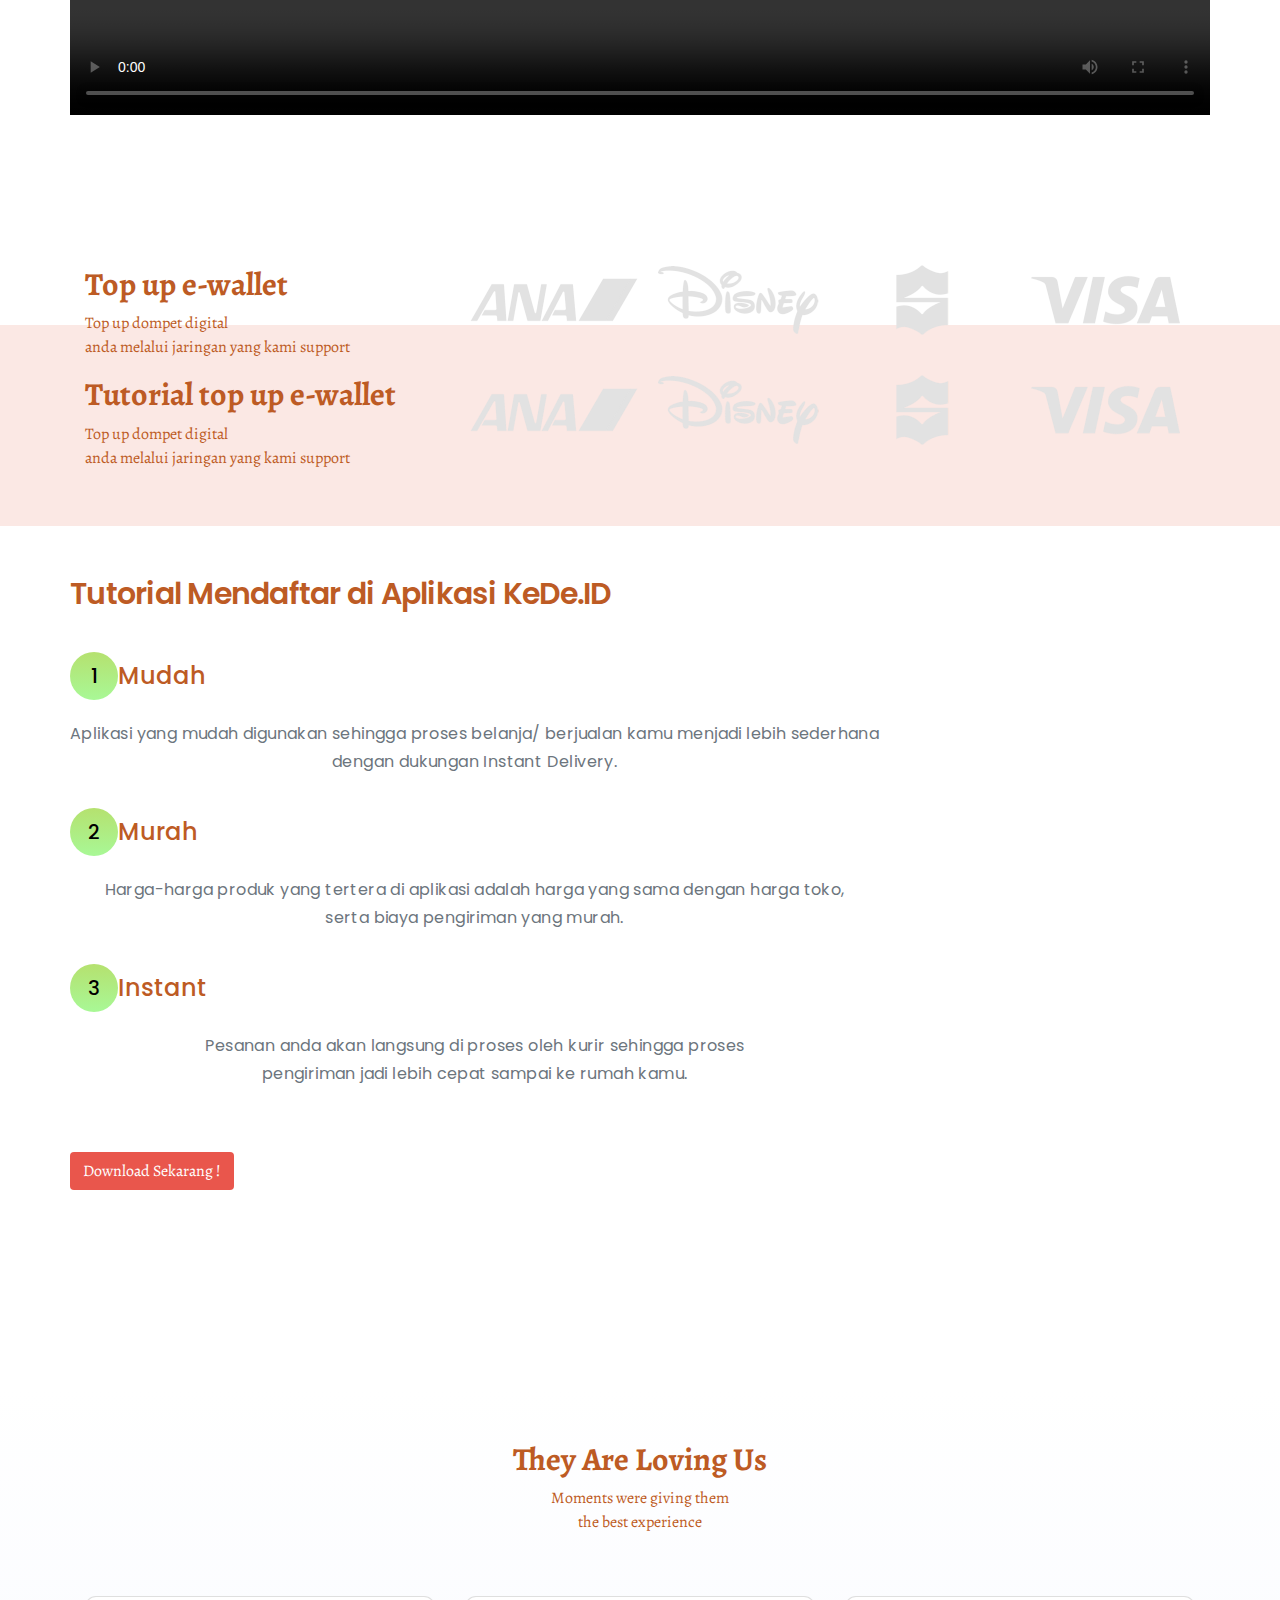
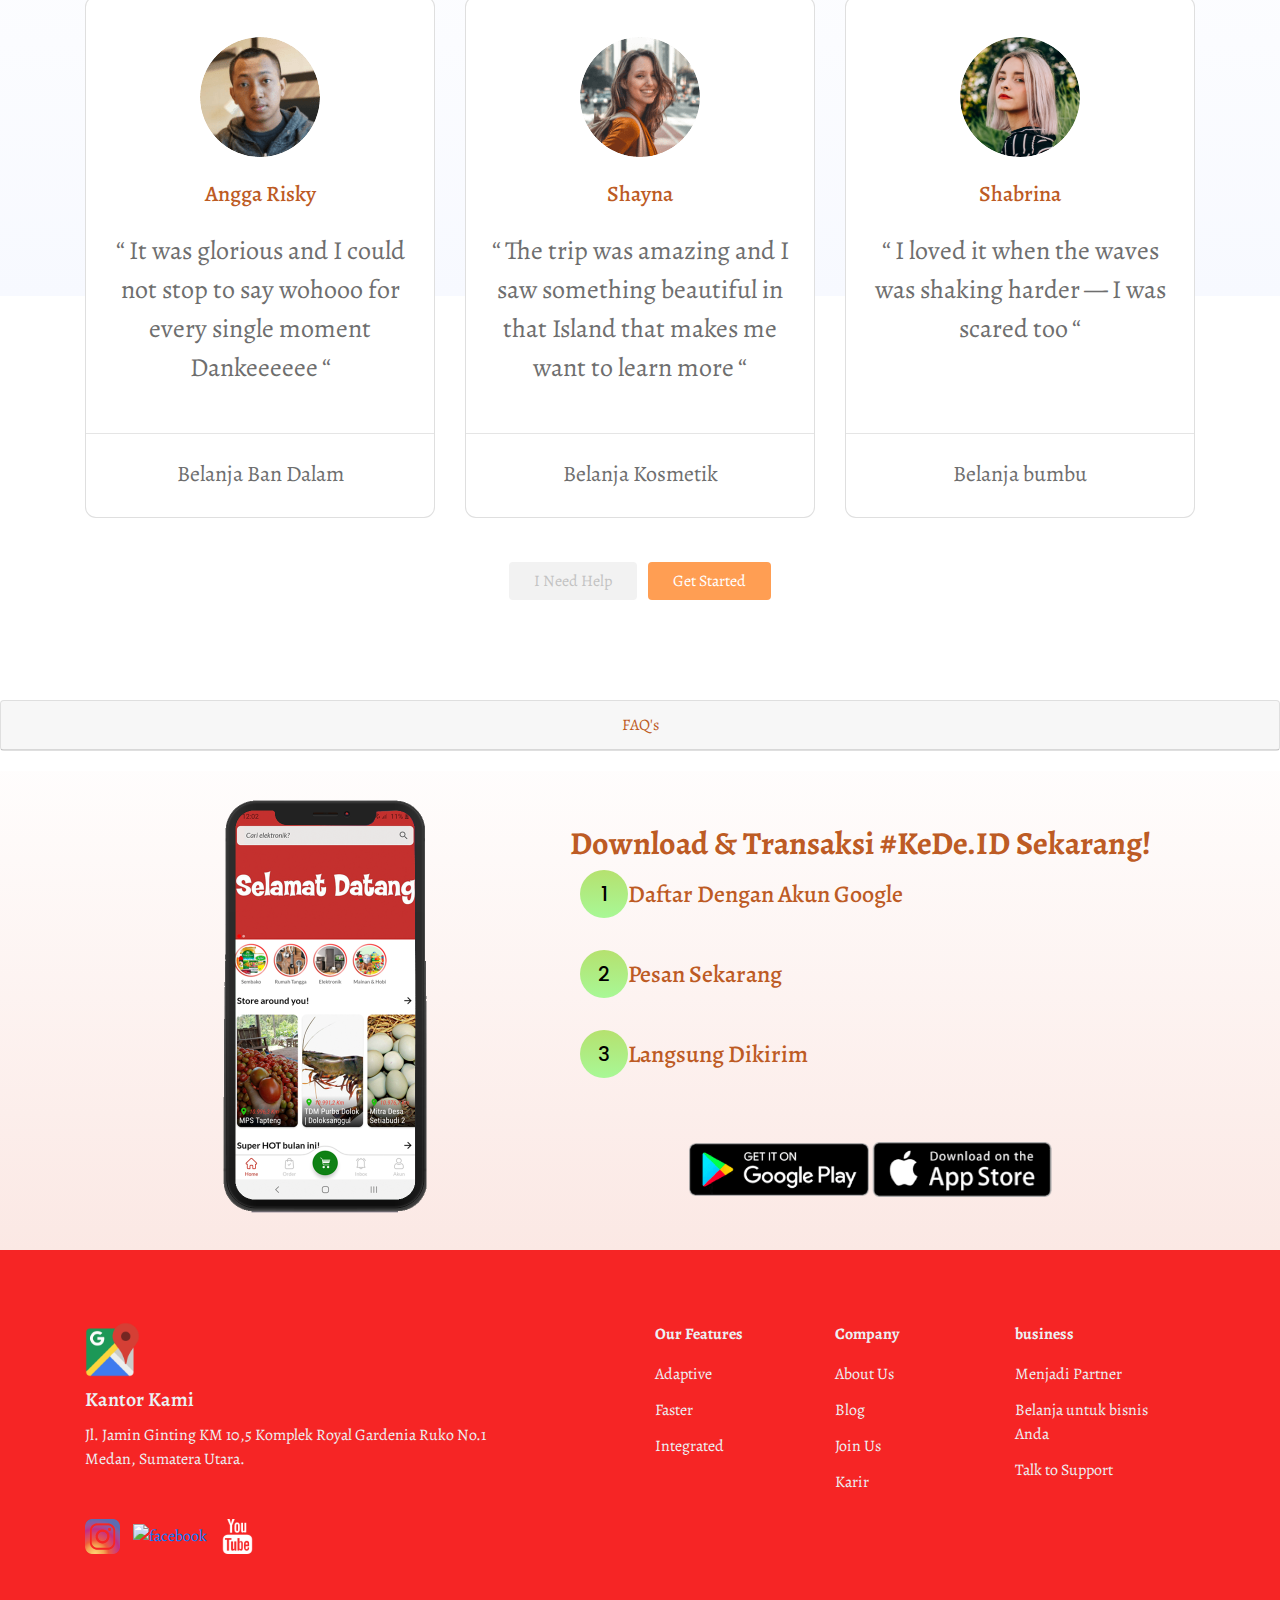
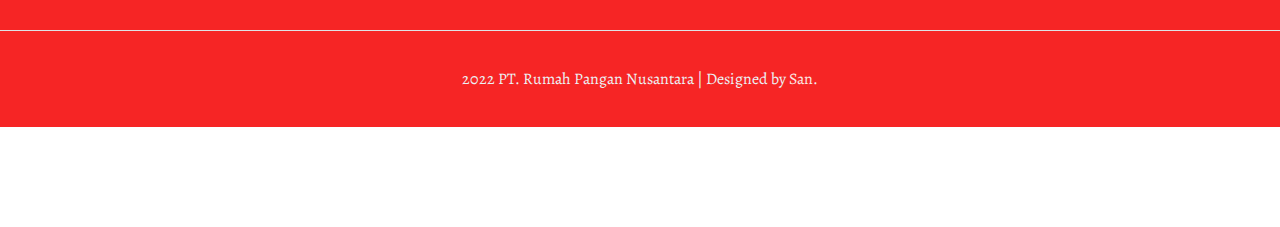
==== commit 16aca224: "KeDe ID fix view" ====
--- a/index.html
+++ b/index.html
@@ -22,8 +22,11 @@
     <div class="container">
         <nav class="row navbar border-bottom border-danger navbar-expand-lg navbar-light bg-white fixed-top">
             <a class="navbar-brand" href="#">
-                <img src="frontend/images/IMG-20220419-WA0004.png" alt="" />
+                <img src="frontend/images/IMG-20220419-WA0004.png" alt="" class="logo-k"/>
                 <img src="frontend/images/logo.png" alt="" class="logo" />
+                <!-- <img src="frontend/images/Download-Button-PNG.png" alt="" class="logo-download" onClick="window.open('/karir.html','_blank')"/> -->
+                <button class="btn btn-learn btn-danger"
+                    onClick="window.open('https://play.google.com/store/apps/details?id=id.pt.rpn.kede','_blank')">Download</button>
             </a>
             <button class="navbar-toggler navbar-toggler-right" type="button" data-toggle="collapse"
                 data-target="#navb">
@@ -115,16 +118,13 @@
         <div class="container">
             <section class="section-stats row" id="stats">
                 <div class="col col-md-2 col-lg-2 stats-detail">
-                    <h2>#petani</h2>
-                    <p> NaikKelas</p>
+                    <p>#petani<br/>NaikKelas</p>
                 </div>
                 <div class="col col-md-2 col-lg-2 stats-detail">
-                    <h2>#umkm</h2>
-                    <p>NaikKelas</p>
+                    <p>#umkm<br/>NaikKelas</p>
                 </div>
                 <div class="col col-md-2 col-lg-2 stats-detail">
-                    <h2>#nelayan</h2>
-                    <p>NaikKelas</p>
+                    <p>#nelayan<br/>NaikKelas</p>
                 </div>
                 <!-- <div class="col-3 col-md-2 stats-detail">
             <h2>Kelas</h2>
--- a/frontend/styles/main.css
+++ b/frontend/styles/main.css
@@ -5,19 +5,30 @@
 }
 
 .navbar-brand {
-  margin-left: 50px !important;
+  margin-left: 30px !important;
 }
 
 .navbar-brand img {
   max-height: 40px;
 }
 
+.navbar-brand .logo-k {
+  margin-top: -5px;
+  max-height: 50px;
+}
+
 .navbar-brand .logo {
+  margin-top: 5px;
   max-height: 50px;
 }
 
+.navbar-brand .logo-download {
+  margin-left: 10px !important;
+  max-height: 25px;
+}
+
 .navbar-toggler {
-  margin-right: 50px !important;
+  margin-right: 27px !important;
 }
 
 .btn-navbar-right {
@@ -205,7 +216,7 @@
   background-image: linear-gradient(#b5e16f, #a8f896);
   color: #000000;
   margin-top: 10px;
-  margin-left: -20px !important;
+  margin-left: -2px !important;
 }
 
 .section-benefits .title-text {
